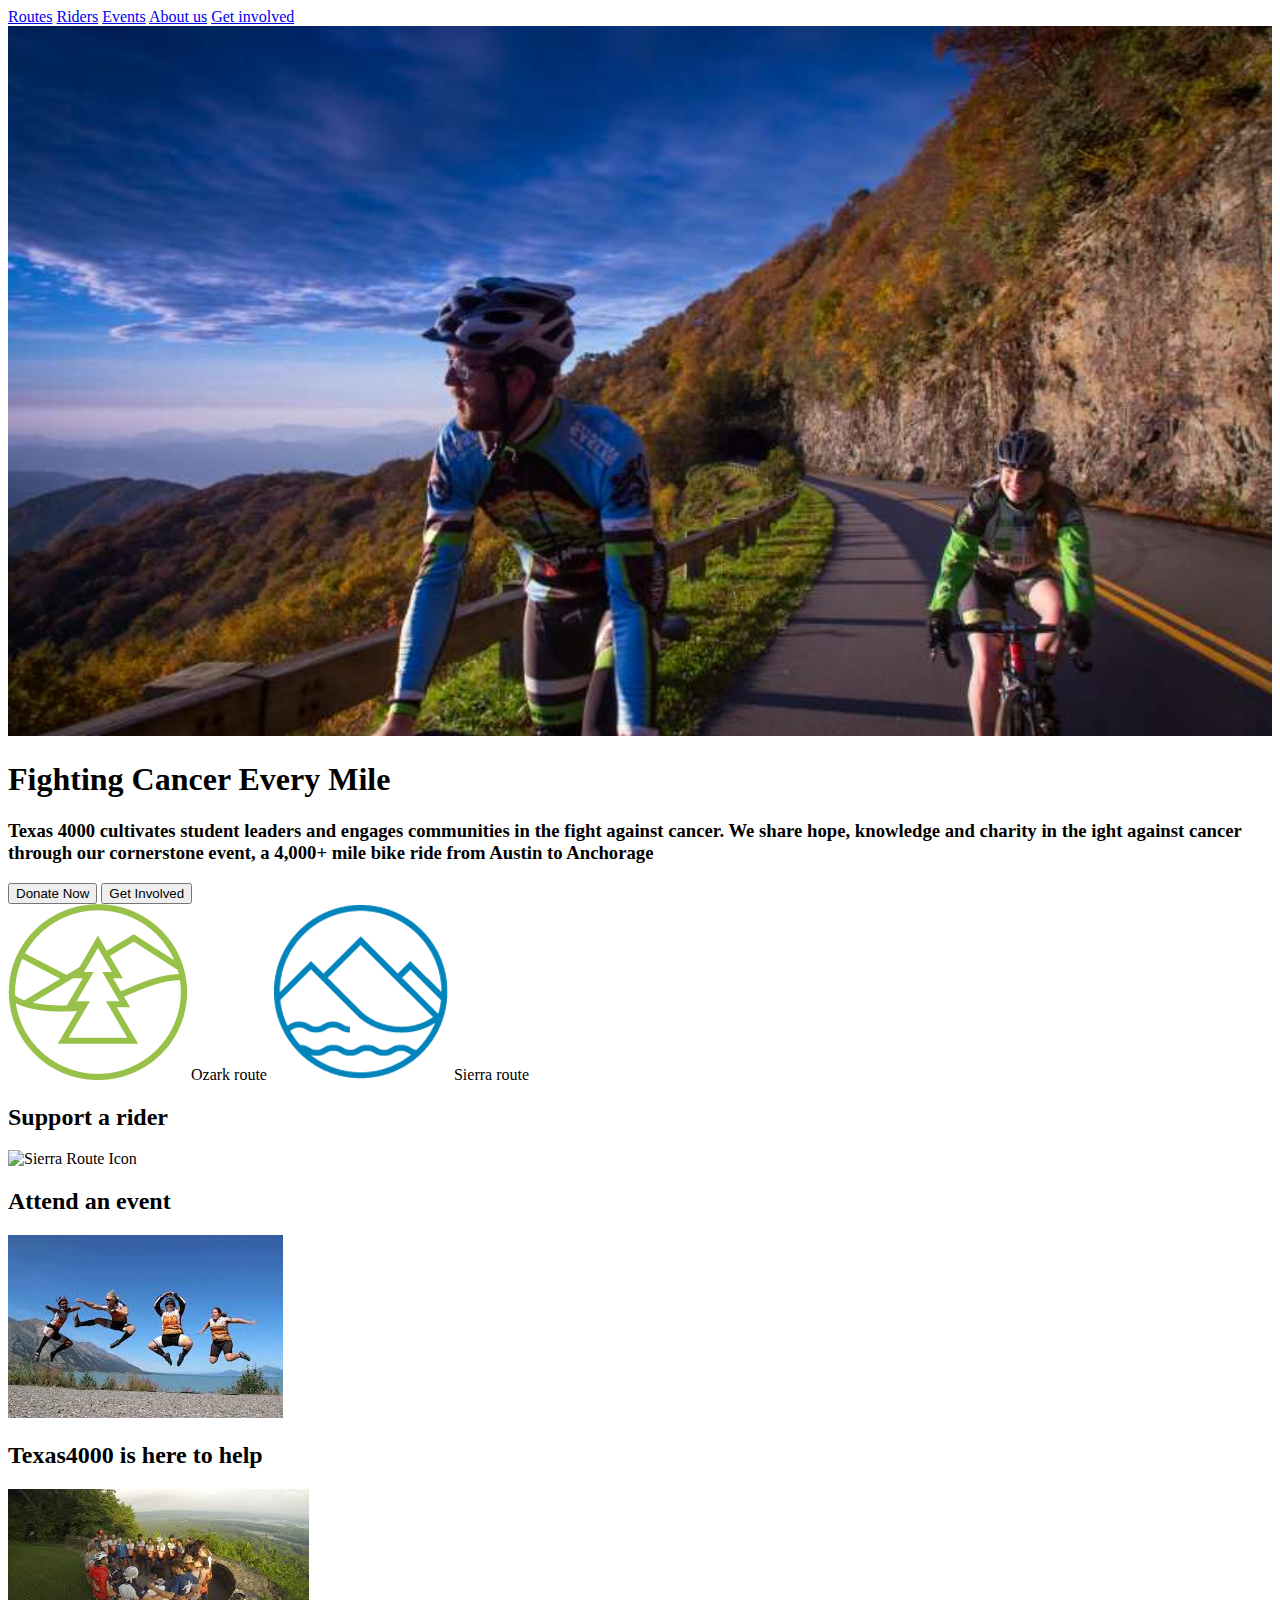
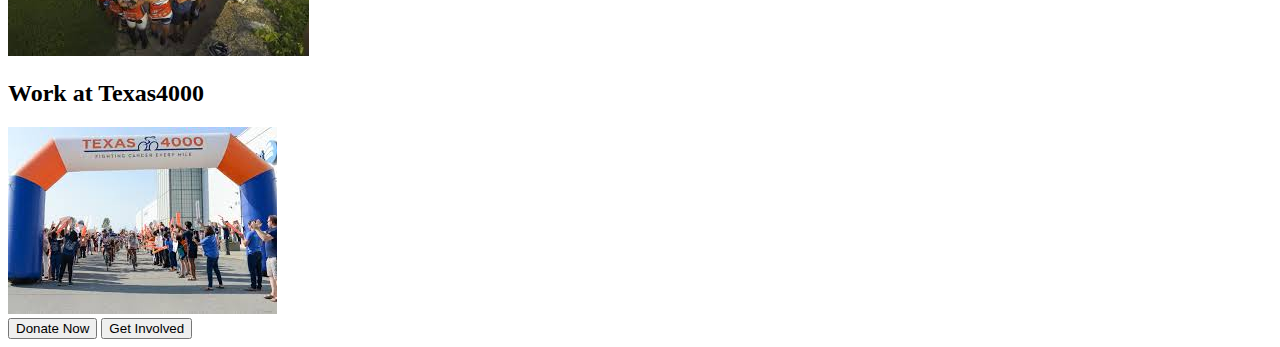
==== index.html @ c80de01e "Rename nonprofit.html to index.html" ====
<!DOCTYPE html>
<html>
    <head>
        <title:"Texas4000"</title>
        <link rel="stylesheet" href="/Code/17/style.css">
    </head>
    <body>
        <!--Global Navigation-->
        <nav>
            <li>
                <a href="www.texas4000.com/routes">Routes</a>
                <a href="www.texas4000.com/riders">Riders</a>
                <a href="www.texas4000.com/events">Events</a>
                <a href="www.texas4000.com/about-us">About us</a>
                <a href="www.texas4000.com/get-involved">Get involved</a>
            </li>
        </nav>
        <!--Hero-->
        <div class="hero">
            <!--Hero Text-->
            <img src="./images/fall-road-biking-parkway-7044_322564f0-2a77-4505-ae0d-60f6ebc00a0e.jpeg" alt="bicyclist on a road" style="width:100%">
            <!--Image not for official use source https://www.exploreasheville.com/stories/post/how-to-road-biking-adventures-in-asheville/-->
            <div class="hero-message">
                <h1>Fighting Cancer Every Mile</h1>
                <h3>Texas 4000 cultivates student leaders and engages communities in the fight against cancer. We share hope, knowledge and charity in the 
                ight against cancer through our cornerstone event, 
                a 4,000+ mile bike ride from Austin to Anchorage</h3>
            </div>
            <!--CTA Buttons-->
            <div class="cta-buttons">
                <button class="donate-now">Donate Now</button>
                <button class="get-involved">Get Involved</button>
            </div>
        </div>
        <!--Trails-->
        <div class="trials">
                <img src="./images/icon-ozarks_route.png" alt="Ozark Route Icon">
                <a: href="www.texas4000.com/ozark-route" class="ozark-route">Ozark route</a>
                <img src="./images/icon-sierra_route.png" alt="Sierra Route Icon">
                <a: href="www.texas4000.com/sierra-route" class="sierra-route">Sierra route</a>
        </div>   
        <!--Support a Rider-->
        <div class="support-a-rider">   
            <h2>Support a rider</h2>
            <img src="./images/Texas4000-cyclist.jpeg" alt="Sierra Route Icon">
        </div> 
        <!--Attend an Event-->
        <div class="attend-an-event">   
            <h2>Attend an event</h2>
            <img src="./images/texas4000-team-jumping.jpeg" alt="Sierra Route Icon">
        </div> 
        <!--Texas4000 is here to help-->
        <div class="texas4000-help">   
            <h2>Texas4000 is here to help</h2>
            <img src="./images/texas4000-group-hug.jpeg" alt="Sierra Route Icon">
        </div> 
        <!--Work at Texas4000-->
        <div class="work-at-texas4000">   
            <h2>Work at Texas4000</h2>
            <img src="./images/texas4000-finish-line.jpeg" alt="Sierra Route Icon">
        </div> 
        <!--Footer-->
        <div class="footer">
            <button class="donate-now">Donate Now</button>
            <button class="get-involved">Get Involved</button>
        </div>
    </body>
</html>
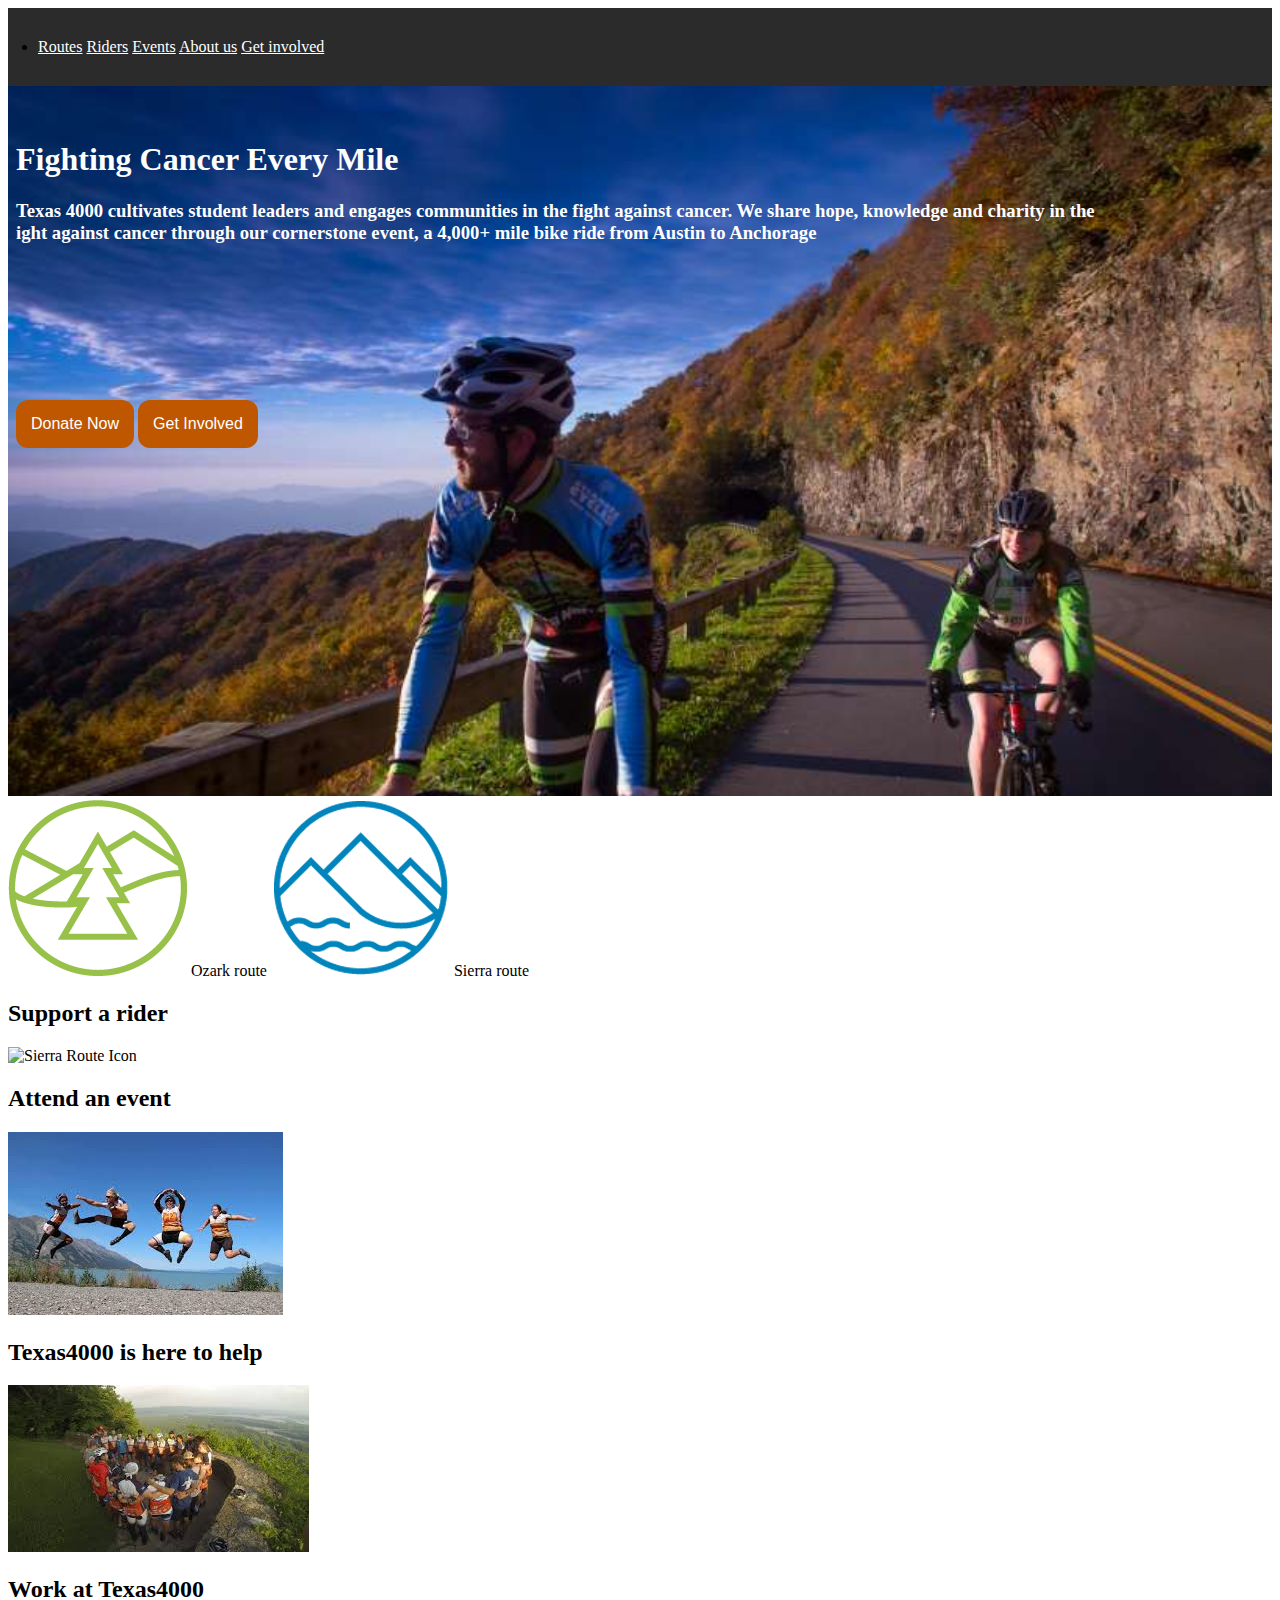
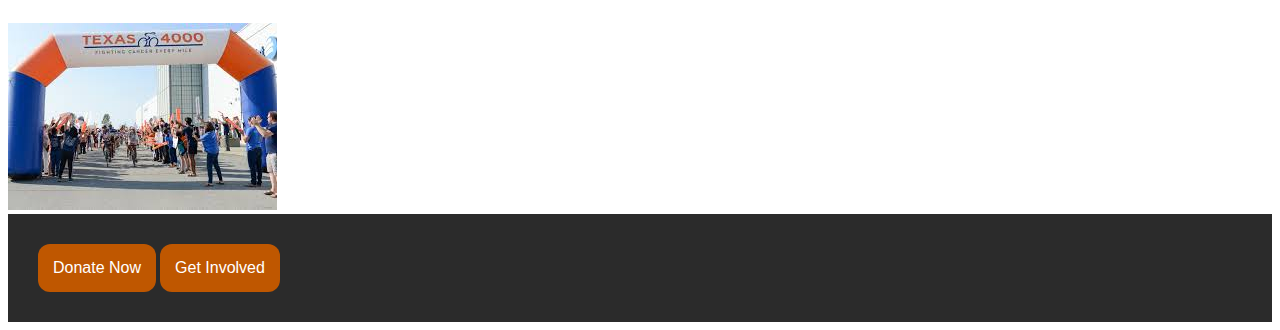
==== commit d1e62a62: "Update index.html" ====
--- a/index.html
+++ b/index.html
@@ -2,7 +2,7 @@
 <html>
     <head>
         <title:"Texas4000"</title>
-        <link rel="stylesheet" href="/Code/17/style.css">
+        <link rel="stylesheet" href="/style.css">
     </head>
     <body>
         <!--Global Navigation-->
--- a/style.css
+++ b/style.css
@@ -0,0 +1,44 @@
+nav
+{
+    background-color:#2b2b2b;
+    padding: 30px;
+    font-size:16px;
+}
+nav a
+{
+    color:#ffffff;
+}
+.hero-message{
+    position: absolute;
+    top: 120px;
+    left: 16px;
+    right: 150px;
+    color:#ffffff;
+  }
+  .cta-buttons{
+    position:absolute;
+    top:400px;
+    left:16px;}
+.donate-now{
+    background-color: #BF5700; 
+    border: none;
+    color: white;
+    padding: 15px;
+    text-align: center;
+    font-size: 16px;
+    border-radius:12px;
+  }
+.get-involved{
+    background-color: #BF5700; 
+    border: none;
+    color: white;
+    padding: 15px;
+    text-align: center;
+    font-size: 16px;
+    border-radius:12px;
+  }
+.footer{
+    background-color:#2b2b2b;
+    color:#ffffff;
+    padding: 30px;
+  }
